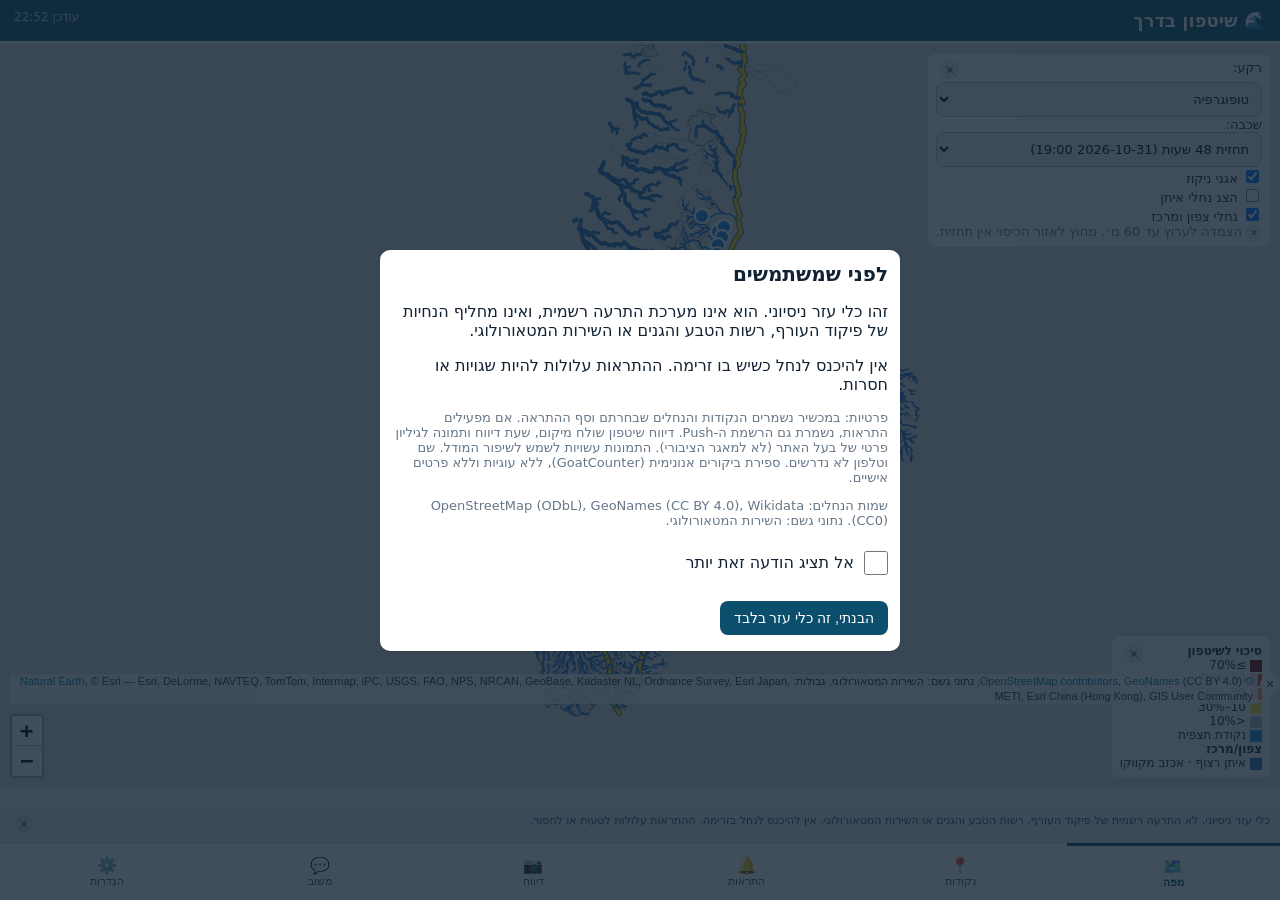
==== site/index.html @ 452e758d "Animated flow markers on streams with p>=0.7 (upstream to outlet, max 30, rAF, reduced-motion arrow)" ====
<!doctype html><html lang="he" dir="rtl"><head><meta charset="utf-8">
<meta name="viewport" content="width=device-width,initial-scale=1,viewport-fit=cover">
<meta http-equiv="Content-Security-Policy" content="default-src 'self'; script-src 'self' https://gc.zgo.at; style-src 'self' 'unsafe-inline'; img-src 'self' data: https://flood-alerts.goatcounter.com https://server.arcgisonline.com https://services.arcgisonline.com; connect-src 'self' https://flood-alerts.goatcounter.com https://script.google.com https://script.googleusercontent.com; font-src 'self'; worker-src 'self'; manifest-src 'self'; base-uri 'self'; form-action 'self'; object-src 'none'; frame-src 'none'">
<meta name="referrer" content="strict-origin-when-cross-origin">
<title>שיטפון בדרך</title><link rel="manifest" href="./manifest.json"><meta name="theme-color" content="#0b4f6c">
<link rel="icon" href="./favicon.ico" sizes="any">
<link rel="apple-touch-icon" href="./icon-192.png"><meta name="mobile-web-app-capable" content="yes"><meta name="apple-mobile-web-app-capable" content="yes">
<link rel="stylesheet" href="./vendor/leaflet.css">
<link rel="stylesheet" href="./app.css">
<script src="./vendor/leaflet.js"></script>
</head><body>
<div id="gate" class="gate" hidden>
 <div class="card">
  <h2>לפני שמשתמשים</h2>
  <p>זהו כלי עזר ניסיוני. הוא אינו מערכת התרעה רשמית, ואינו מחליף הנחיות של פיקוד העורף, רשות הטבע והגנים או השירות המטאורולוגי.</p>
  <p>אין להיכנס לנחל כשיש בו זרימה. ההתראות עלולות להיות שגויות או חסרות.</p>
  <p class="muted">פרטיות: במכשיר נשמרים הנקודות והנחלים שבחרתם וסף ההתראה. אם מפעילים התראות, נשמרת גם הרשמת ה-Push. דיווח שיטפון שולח מיקום, שעת דיווח ותמונה לגיליון פרטי של בעל האתר (לא למאגר הציבורי). התמונות עשויות לשמש לשיפור המודל. שם וטלפון לא נדרשים. ספירת ביקורים אנונימית (GoatCounter), ללא עוגיות וללא פרטים אישיים.</p>
  <p class="muted">שמות הנחלים: OpenStreetMap (ODbL), GeoNames (CC BY 4.0), Wikidata (CC0). נתוני גשם: השירות המטאורולוגי.</p>
  <label class="gate-cb" for="gate-hide"><input type="checkbox" id="gate-hide"> <span>אל תציג הודעה זאת יותר</span></label>
  <button type="button" class="btn" id="gate-ok">הבנתי, זה כלי עזר בלבד</button>
 </div>
</div>
<header><span>🌊 שיטפון בדרך</span><small id="hdr"></small></header>
<main>
<section id="p-map" class="page on"><div id="map"></div>
 <div class="ctl" id="ctl">רקע: <select id="base"><option value="topo">טופוגרפיה</option><option value="sat">לוויין</option></select><br>שכבה: <select id="date"></select><br><label><input type="checkbox" id="basins" checked> אגני ניקוז</label><br><label><input type="checkbox" id="per"> הצג נחלי איתן</label><br><label><input type="checkbox" id="north" checked> נחלי צפון ומרכז</label><div class="muted snap-hint" id="snap-hint">הצמדה לערוץ עד 60 מ׳. מחוץ לאזור הכיסוי אין תחזית.</div></div>
 <div class="legend" id="legend"><b>סיכוי לשיטפון</b><br><i class="sw sw-70"></i>≥70%<br><i class="sw sw-50"></i>50–70%<br><i class="sw sw-30"></i>30–50%<br><i class="sw sw-10"></i>10–30%<br><i class="sw sw-low"></i>&lt;10%<br><i class="sw sw-pt"></i>נקודת תצפית<br><b>צפון/מרכז</b><br><i class="sw sw-north"></i>איתן רצוף · אכזב מקווקו</div></section>
<section id="p-points" class="page"><input id="q" class="search" placeholder="חיפוש נקודה או נחל…"><div id="unsub-msg" class="muted"></div><div id="plist"></div></section>
<section id="p-alerts" class="page"><div id="alist"></div></section>
<section id="p-set" class="page">
 <div class="card"><h3>הנקודות שלי</h3><div id="mypoints" class="muted">הקישו על המפה ושמרו נקודה. היא תיכנס להתראות.</div></div>
 <div class="card"><h3>מועדפים</h3><div id="favs" class="muted"></div><div class="muted">מוסיפים מועדפים בכוכב ⭐ בכרטיס הנקודה.</div>
 <p>הוספת נחל שלם: <input id="snew" class="stream-input" placeholder="למשל: נחל צין"> <button type="button" class="btn" id="add-stream">הוסף</button></p></div>
 <div class="card"><h3>סף התראה: <span id="thv"></span>%</h3><input type="range" id="th" min="5" max="90" step="5"><div class="muted">התראה תישלח כשהסיכוי לשיטפון בנקודה מועדפת עובר את הסף.</div></div>
 <div class="card"><h3>התראות לטלפון</h3><button type="button" class="btn" id="enable-push">הפעל התראות במכשיר הזה</button> <button type="button" class="btn alt" id="test-push">שלח בדיקה</button> <button type="button" class="btn alt" id="unsubscribe-all">בטל את כל ההתראות</button><div id="pst" class="muted"></div>
 <div class="muted">באייפון: יש להוסיף קודם את האתר למסך הבית (שיתוף ← "הוסף למסך הבית").</div>
 <p class="muted">פרטיות: נשמרים הרשמת ה-Push, הנקודות או הנחלים שנבחרו, וסף ההתראה. דיווח שומר מיקום, שעה ותמונה אצל בעל האתר בלבד. התמונות עשויות לשמש לשיפור המודל. אין חובה למסור שם או טלפון. ספירת ביקורים אנונימית (GoatCounter), ללא עוגיות וללא פרטים אישיים.</p>
 <p class="muted">שמות הנחלים: OpenStreetMap (ODbL), GeoNames (CC BY 4.0), Wikidata (CC0). נתוני גשם: השירות המטאורולוגי.</p>
 <p class="muted" dir="ltr">Copernicus DEM GLO-30: © DLR e.V. 2010-2014 and © Airbus Defence and Space GmbH 2014-2018 provided under COPERNICUS by the European Union and ESA; all rights reserved</p></div>
</section>
<section id="p-report" class="page">
 <div class="card">
  <h3>דיווח שיטפון</h3>
  <p class="muted">המיקום, השעה והתמונה נשמרים בגיליון פרטי, לא באתר הציבורי. התמונות עשויות לשמש לשיפור המודל.</p>
  <button type="button" class="btn" id="gps-btn">אתרו אותי שוב</button>
  <div id="gps-status" class="muted"></div>
  <div id="report-map"></div>
  <p id="near-label" class="muted"></p>
  <label class="field">נקודה או נחל קרובים
   <select id="near-vp"></select>
  </label>
  <label class="field">תמונה מהמצלמה
   <input id="report-photo" type="file" accept="image/*" capture="environment">
  </label>
  <canvas id="photo-preview" width="320" height="180"></canvas>
  <div id="photo-status" class="muted"></div>
  <fieldset>
   <legend>מה קורה בנחל?</legend>
   <label class="choice"><input type="radio" name="wave" value="first_now"> גל ראשון עכשיו</label>
   <label class="choice"><input type="radio" name="wave" value="already_flowing"> הנחל כבר זורם (אחרי הגל הראשון)</label>
  </fieldset>
  <div id="first-wave-box" hidden>
   <label class="field">מתי הגיע הגל הראשון? (שעון ישראל)
    <input id="first-wave-time" type="datetime-local">
   </label>
   <label class="choice"><input id="first-wave-unknown" type="checkbox"> לא ידוע</label>
  </div>
  <label class="field">עוצמת הזרימה (רשות)
   <select id="flow">
    <option value="">לא צוין</option>
    <option value="weak">חלש</option>
    <option value="medium">בינוני</option>
    <option value="strong">חזק</option>
   </select>
  </label>
  <label class="field">הערה (רשות)
   <textarea id="report-note" maxlength="500"></textarea>
  </label>
  <button type="button" class="btn" id="report-send">שליחת דיווח</button>
  <div id="report-status" class="muted"></div>
 </div>
</section>
<section id="p-feedback" class="page">
 <div class="card">
  <h3>משוב על התחזית</h3>
  <p class="muted">המשוב נשמר בגיליון פרטי. אין חובה להשאיר שם או טלפון.</p>
  <label class="choice"><input type="radio" name="fb-kind" value="forecast" checked> על התחזית בנקודה</label>
  <label class="choice"><input type="radio" name="fb-kind" value="app"> משוב כללי על האפליקציה</label>
  <div id="fb-forecast">
   <label class="field">נקודה (רשות)
    <select id="fb-point"></select>
   </label>
   <label class="field">מה קרה?
    <select id="fb-rating">
     <option value="">בחרו</option>
     <option value="correct">ההתרעה הייתה נכונה</option>
     <option value="false_alarm">התרעת שווא</option>
     <option value="missed">שיטפון ללא התרעה</option>
     <option value="eta_wrong">זמן ההגעה לא מדויק</option>
     <option value="other">אחר</option>
    </select>
   </label>
  </div>
  <label class="field">פירוט
   <textarea id="fb-text" maxlength="500"></textarea>
  </label>
  <label class="choice"><input id="fb-contact-ok" type="checkbox"> אפשר ליצור איתי קשר (לא חובה)</label>
  <input id="fb-contact" type="text" maxlength="80" placeholder="אימייל או טלפון" hidden>
  <button type="button" class="btn" id="fb-send">שליחת משוב</button>
  <div id="fb-status" class="muted"></div>
 </div>
</section></main>
<footer class="legal" id="legal">כלי עזר ניסיוני, לא התרעה רשמית של פיקוד העורף, רשות הטבע והגנים או השירות המטאורולוגי. אין להיכנס לנחל בזרימה. ההתראות עלולות לטעות או לחסור.</footer>
<nav><button type="button" data-p="map" class="on"><b>🗺️</b>מפה</button><button type="button" data-p="points"><b>📍</b>נקודות</button><button type="button" data-p="alerts"><b>🔔</b>התראות</button><button type="button" data-p="report"><b>📷</b>דיווח</button><button type="button" data-p="feedback"><b>💬</b>משוב</button><button type="button" data-p="set"><b>⚙️</b>הגדרות</button></nav>
<script src="./report_rules.js"></script>
<script src="./tap_basin.js"></script>
<script src="./app.js"></script>
<script src="./tap.js"></script>
<script src="./flow_marker.js"></script>
<script src="./reports.js"></script>
<script src="./collapse.js"></script><script data-goatcounter="https://flood-alerts.goatcounter.com/count" async src="https://gc.zgo.at/count.v5.js" crossorigin="anonymous" integrity="sha384-atnOLvQb9t+jTSipvd75X2yginT4PjVbqDdlJAmxMm+wYElFmeR6EmLP5bYeoRVQ"></script>
</body></html>
---- site/vendor/leaflet.css ----
/* required styles */

.leaflet-pane,
.leaflet-tile,
.leaflet-marker-icon,
.leaflet-marker-shadow,
.leaflet-tile-container,
.leaflet-pane > svg,
.leaflet-pane > canvas,
.leaflet-zoom-box,
.leaflet-image-layer,
.leaflet-layer {
	position: absolute;
	left: 0;
	top: 0;
	}
.leaflet-container {
	overflow: hidden;
	}
.leaflet-tile,
.leaflet-marker-icon,
.leaflet-marker-shadow {
	-webkit-user-select: none;
	   -moz-user-select: none;
	        user-select: none;
	  -webkit-user-drag: none;
	}
/* Prevents IE11 from highlighting tiles in blue */
.leaflet-tile::selection {
	background: transparent;
}
/* Safari renders non-retina tile on retina better with this, but Chrome is worse */
.leaflet-safari .leaflet-tile {
	image-rendering: -webkit-optimize-contrast;
	}
/* hack that prevents hw layers "stretching" when loading new tiles */
.leaflet-safari .leaflet-tile-container {
	width: 1600px;
	height: 1600px;
	-webkit-transform-origin: 0 0;
	}
.leaflet-marker-icon,
.leaflet-marker-shadow {
	display: block;
	}
/* .leaflet-container svg: reset svg max-width decleration shipped in Joomla! (joomla.org) 3.x */
/* .leaflet-container img: map is broken in FF if you have max-width: 100% on tiles */
.leaflet-container .leaflet-overlay-pane svg {
	max-width: none !important;
	max-height: none !important;
	}
.leaflet-container .leaflet-marker-pane img,
.leaflet-container .leaflet-shadow-pane img,
.leaflet-container .leaflet-tile-pane img,
.leaflet-container img.leaflet-image-layer,
.leaflet-container .leaflet-tile {
	max-width: none !important;
	max-height: none !important;
	width: auto;
	padding: 0;
	}

.leaflet-container img.leaflet-tile {
	/* See: https://bugs.chromium.org/p/chromium/issues/detail?id=600120 */
	mix-blend-mode: plus-lighter;
}

.leaflet-container.leaflet-touch-zoom {
	-ms-touch-action: pan-x pan-y;
	touch-action: pan-x pan-y;
	}
.leaflet-container.leaflet-touch-drag {
	-ms-touch-action: pinch-zoom;
	/* Fallback for FF which doesn't support pinch-zoom */
	touch-action: none;
	touch-action: pinch-zoom;
}
.leaflet-container.leaflet-touch-drag.leaflet-touch-zoom {
	-ms-touch-action: none;
	touch-action: none;
}
.leaflet-container {
	-webkit-tap-highlight-color: transparent;
}
.leaflet-container a {
	-webkit-tap-highlight-color: rgba(51, 181, 229, 0.4);
}
.leaflet-tile {
	filter: inherit;
	visibility: hidden;
	}
.leaflet-tile-loaded {
	visibility: inherit;
	}
.leaflet-zoom-box {
	width: 0;
	height: 0;
	-moz-box-sizing: border-box;
	     box-sizing: border-box;
	z-index: 800;
	}
/* workaround for https://bugzilla.mozilla.org/show_bug.cgi?id=888319 */
.leaflet-overlay-pane svg {
	-moz-user-select: none;
	}

.leaflet-pane         { z-index: 400; }

.leaflet-tile-pane    { z-index: 200; }
.leaflet-overlay-pane { z-index: 400; }
.leaflet-shadow-pane  { z-index: 500; }
.leaflet-marker-pane  { z-index: 600; }
.leaflet-tooltip-pane   { z-index: 650; }
.leaflet-popup-pane   { z-index: 700; }

.leaflet-map-pane canvas { z-index: 100; }
.leaflet-map-pane svg    { z-index: 200; }

.leaflet-vml-shape {
	width: 1px;
	height: 1px;
	}
.lvml {
	behavior: url(#default#VML);
	display: inline-block;
	position: absolute;
	}


/* control positioning */

.leaflet-control {
	position: relative;
	z-index: 800;
	pointer-events: visiblePainted; /* IE 9-10 doesn't have auto */
	pointer-events: auto;
	}
.leaflet-top,
.leaflet-bottom {
	position: absolute;
	z-index: 1000;
	pointer-events: none;
	}
.leaflet-top {
	top: 0;
	}
.leaflet-right {
	right: 0;
	}
.leaflet-bottom {
	bottom: 0;
	}
.leaflet-left {
	left: 0;
	}
.leaflet-control {
	float: left;
	clear: both;
	}
.leaflet-right .leaflet-control {
	float: right;
	}
.leaflet-top .leaflet-control {
	margin-top: 10px;
	}
.leaflet-bottom .leaflet-control {
	margin-bottom: 10px;
	}
.leaflet-left .leaflet-control {
	margin-left: 10px;
	}
.leaflet-right .leaflet-control {
	margin-right: 10px;
	}


/* zoom and fade animations */

.leaflet-fade-anim .leaflet-popup {
	opacity: 0;
	-webkit-transition: opacity 0.2s linear;
	   -moz-transition: opacity 0.2s linear;
	        transition: opacity 0.2s linear;
	}
.leaflet-fade-anim .leaflet-map-pane .leaflet-popup {
	opacity: 1;
	}
.leaflet-zoom-animated {
	-webkit-transform-origin: 0 0;
	    -ms-transform-origin: 0 0;
	        transform-origin: 0 0;
	}
svg.leaflet-zoom-animated {
	will-change: transform;
}

.leaflet-zoom-anim .leaflet-zoom-animated {
	-webkit-transition: -webkit-transform 0.25s cubic-bezier(0,0,0.25,1);
	   -moz-transition:    -moz-transform 0.25s cubic-bezier(0,0,0.25,1);
	        transition:         transform 0.25s cubic-bezier(0,0,0.25,1);
	}
.leaflet-zoom-anim .leaflet-tile,
.leaflet-pan-anim .leaflet-tile {
	-webkit-transition: none;
	   -moz-transition: none;
	        transition: none;
	}

.leaflet-zoom-anim .leaflet-zoom-hide {
	visibility: hidden;
	}


/* cursors */

.leaflet-interactive {
	cursor: pointer;
	}
.leaflet-grab {
	cursor: -webkit-grab;
	cursor:    -moz-grab;
	cursor:         grab;
	}
.leaflet-crosshair,
.leaflet-crosshair .leaflet-interactive {
	cursor: crosshair;
	}
.leaflet-popup-pane,
.leaflet-control {
	cursor: auto;
	}
.leaflet-dragging .leaflet-grab,
.leaflet-dragging .leaflet-grab .leaflet-interactive,
.leaflet-dragging .leaflet-marker-draggable {
	cursor: move;
	cursor: -webkit-grabbing;
	cursor:    -moz-grabbing;
	cursor:         grabbing;
	}

/* marker & overlays interactivity */
.leaflet-marker-icon,
.leaflet-marker-shadow,
.leaflet-image-layer,
.leaflet-pane > svg path,
.leaflet-tile-container {
	pointer-events: none;
	}

.leaflet-marker-icon.leaflet-interactive,
.leaflet-image-layer.leaflet-interactive,
.leaflet-pane > svg path.leaflet-interactive,
svg.leaflet-image-layer.leaflet-interactive path {
	pointer-events: visiblePainted; /* IE 9-10 doesn't have auto */
	pointer-events: auto;
	}

/* visual tweaks */

.leaflet-container {
	background: #ddd;
	outline-offset: 1px;
	}
.leaflet-container a {
	color: #0078A8;
	}
.leaflet-zoom-box {
	border: 2px dotted #38f;
	background: rgba(255,255,255,0.5);
	}


/* general typography */
.leaflet-container {
	font-family: "Helvetica Neue", Arial, Helvetica, sans-serif;
	font-size: 12px;
	font-size: 0.75rem;
	line-height: 1.5;
	}


/* general toolbar styles */

.leaflet-bar {
	box-shadow: 0 1px 5px rgba(0,0,0,0.65);
	border-radius: 4px;
	}
.leaflet-bar a {
	background-color: #fff;
	border-bottom: 1px solid #ccc;
	width: 26px;
	height: 26px;
	line-height: 26px;
	display: block;
	text-align: center;
	text-decoration: none;
	color: black;
	}
.leaflet-bar a,
.leaflet-control-layers-toggle {
	background-position: 50% 50%;
	background-repeat: no-repeat;
	display: block;
	}
.leaflet-bar a:hover,
.leaflet-bar a:focus {
	background-color: #f4f4f4;
	}
.leaflet-bar a:first-child {
	border-top-left-radius: 4px;
	border-top-right-radius: 4px;
	}
.leaflet-bar a:last-child {
	border-bottom-left-radius: 4px;
	border-bottom-right-radius: 4px;
	border-bottom: none;
	}
.leaflet-bar a.leaflet-disabled {
	cursor: default;
	background-color: #f4f4f4;
	color: #bbb;
	}

.leaflet-touch .leaflet-bar a {
	width: 30px;
	height: 30px;
	line-height: 30px;
	}
.leaflet-touch .leaflet-bar a:first-child {
	border-top-left-radius: 2px;
	border-top-right-radius: 2px;
	}
.leaflet-touch .leaflet-bar a:last-child {
	border-bottom-left-radius: 2px;
	border-bottom-right-radius: 2px;
	}

/* zoom control */

.leaflet-control-zoom-in,
.leaflet-control-zoom-out {
	font: bold 18px 'Lucida Console', Monaco, monospace;
	text-indent: 1px;
	}

.leaflet-touch .leaflet-control-zoom-in, .leaflet-touch .leaflet-control-zoom-out  {
	font-size: 22px;
	}


/* layers control */

.leaflet-control-layers {
	box-shadow: 0 1px 5px rgba(0,0,0,0.4);
	background: #fff;
	border-radius: 5px;
	}
.leaflet-control-layers-toggle {
	background-image: url(images/layers.png);
	width: 36px;
	height: 36px;
	}
.leaflet-retina .leaflet-control-layers-toggle {
	background-image: url(images/layers-2x.png);
	background-size: 26px 26px;
	}
.leaflet-touch .leaflet-control-layers-toggle {
	width: 44px;
	height: 44px;
	}
.leaflet-control-layers .leaflet-control-layers-list,
.leaflet-control-layers-expanded .leaflet-control-layers-toggle {
	display: none;
	}
.leaflet-control-layers-expanded .leaflet-control-layers-list {
	display: block;
	position: relative;
	}
.leaflet-control-layers-expanded {
	padding: 6px 10px 6px 6px;
	color: #333;
	background: #fff;
	}
.leaflet-control-layers-scrollbar {
	overflow-y: scroll;
	overflow-x: hidden;
	padding-right: 5px;
	}
.leaflet-control-layers-selector {
	margin-top: 2px;
	position: relative;
	top: 1px;
	}
.leaflet-control-layers label {
	display: block;
	font-size: 13px;
	font-size: 1.08333em;
	}
.leaflet-control-layers-separator {
	height: 0;
	border-top: 1px solid #ddd;
	margin: 5px -10px 5px -6px;
	}

/* Default icon URLs */
.leaflet-default-icon-path { /* used only in path-guessing heuristic, see L.Icon.Default */
	background-image: url(images/marker-icon.png);
	}


/* attribution and scale controls */

.leaflet-container .leaflet-control-attribution {
	background: #fff;
	background: rgba(255, 255, 255, 0.8);
	margin: 0;
	}
.leaflet-control-attribution,
.leaflet-control-scale-line {
	padding: 0 5px;
	color: #333;
	line-height: 1.4;
	}
.leaflet-control-attribution a {
	text-decoration: none;
	}
.leaflet-control-attribution a:hover,
.leaflet-control-attribution a:focus {
	text-decoration: underline;
	}
.leaflet-attribution-flag {
	display: inline !important;
	vertical-align: baseline !important;
	width: 1em;
	height: 0.6669em;
	}
.leaflet-left .leaflet-control-scale {
	margin-left: 5px;
	}
.leaflet-bottom .leaflet-control-scale {
	margin-bottom: 5px;
	}
.leaflet-control-scale-line {
	border: 2px solid #777;
	border-top: none;
	line-height: 1.1;
	padding: 2px 5px 1px;
	white-space: nowrap;
	-moz-box-sizing: border-box;
	     box-sizing: border-box;
	background: rgba(255, 255, 255, 0.8);
	text-shadow: 1px 1px #fff;
	}
.leaflet-control-scale-line:not(:first-child) {
	border-top: 2px solid #777;
	border-bottom: none;
	margin-top: -2px;
	}
.leaflet-control-scale-line:not(:first-child):not(:last-child) {
	border-bottom: 2px solid #777;
	}

.leaflet-touch .leaflet-control-attribution,
.leaflet-touch .leaflet-control-layers,
.leaflet-touch .leaflet-bar {
	box-shadow: none;
	}
.leaflet-touch .leaflet-control-layers,
.leaflet-touch .leaflet-bar {
	border: 2px solid rgba(0,0,0,0.2);
	background-clip: padding-box;
	}


/* popup */

.leaflet-popup {
	position: absolute;
	text-align: center;
	margin-bottom: 20px;
	}
.leaflet-popup-content-wrapper {
	padding: 1px;
	text-align: left;
	border-radius: 12px;
	}
.leaflet-popup-content {
	margin: 13px 24px 13px 20px;
	line-height: 1.3;
	font-size: 13px;
	font-size: 1.08333em;
	min-height: 1px;
	}
.leaflet-popup-content p {
	margin: 17px 0;
	margin: 1.3em 0;
	}
.leaflet-popup-tip-container {
	width: 40px;
	height: 20px;
	position: absolute;
	left: 50%;
	margin-top: -1px;
	margin-left: -20px;
	overflow: hidden;
	pointer-events: none;
	}
.leaflet-popup-tip {
	width: 17px;
	height: 17px;
	padding: 1px;

	margin: -10px auto 0;
	pointer-events: auto;

	-webkit-transform: rotate(45deg);
	   -moz-transform: rotate(45deg);
	    -ms-transform: rotate(45deg);
	        transform: rotate(45deg);
	}
.leaflet-popup-content-wrapper,
.leaflet-popup-tip {
	background: white;
	color: #333;
	box-shadow: 0 3px 14px rgba(0,0,0,0.4);
	}
.leaflet-container a.leaflet-popup-close-button {
	position: absolute;
	top: 0;
	right: 0;
	border: none;
	text-align: center;
	width: 24px;
	height: 24px;
	font: 16px/24px Tahoma, Verdana, sans-serif;
	color: #757575;
	text-decoration: none;
	background: transparent;
	}
.leaflet-container a.leaflet-popup-close-button:hover,
.leaflet-container a.leaflet-popup-close-button:focus {
	color: #585858;
	}
.leaflet-popup-scrolled {
	overflow: auto;
	}

.leaflet-oldie .leaflet-popup-content-wrapper {
	-ms-zoom: 1;
	}
.leaflet-oldie .leaflet-popup-tip {
	width: 24px;
	margin: 0 auto;

	-ms-filter: "progid:DXImageTransform.Microsoft.Matrix(M11=0.70710678, M12=0.70710678, M21=-0.70710678, M22=0.70710678)";
	filter: progid:DXImageTransform.Microsoft.Matrix(M11=0.70710678, M12=0.70710678, M21=-0.70710678, M22=0.70710678);
	}

.leaflet-oldie .leaflet-control-zoom,
.leaflet-oldie .leaflet-control-layers,
.leaflet-oldie .leaflet-popup-content-wrapper,
.leaflet-oldie .leaflet-popup-tip {
	border: 1px solid #999;
	}


/* div icon */

.leaflet-div-icon {
	background: #fff;
	border: 1px solid #666;
	}


/* Tooltip */
/* Base styles for the element that has a tooltip */
.leaflet-tooltip {
	position: absolute;
	padding: 6px;
	background-color: #fff;
	border: 1px solid #fff;
	border-radius: 3px;
	color: #222;
	white-space: nowrap;
	-webkit-user-select: none;
	-moz-user-select: none;
	-ms-user-select: none;
	user-select: none;
	pointer-events: none;
	box-shadow: 0 1px 3px rgba(0,0,0,0.4);
	}
.leaflet-tooltip.leaflet-interactive {
	cursor: pointer;
	pointer-events: auto;
	}
.leaflet-tooltip-top:before,
.leaflet-tooltip-bottom:before,
.leaflet-tooltip-left:before,
.leaflet-tooltip-right:before {
	position: absolute;
	pointer-events: none;
	border: 6px solid transparent;
	background: transparent;
	content: "";
	}

/* Directions */

.leaflet-tooltip-bottom {
	margin-top: 6px;
}
.leaflet-tooltip-top {
	margin-top: -6px;
}
.leaflet-tooltip-bottom:before,
.leaflet-tooltip-top:before {
	left: 50%;
	margin-left: -6px;
	}
.leaflet-tooltip-top:before {
	bottom: 0;
	margin-bottom: -12px;
	border-top-color: #fff;
	}
.leaflet-tooltip-bottom:before {
	top: 0;
	margin-top: -12px;
	margin-left: -6px;
	border-bottom-color: #fff;
	}
.leaflet-tooltip-left {
	margin-left: -6px;
}
.leaflet-tooltip-right {
	margin-left: 6px;
}
.leaflet-tooltip-left:before,
.leaflet-tooltip-right:before {
	top: 50%;
	margin-top: -6px;
	}
.leaflet-tooltip-left:before {
	right: 0;
	margin-right: -12px;
	border-left-color: #fff;
	}
.leaflet-tooltip-right:before {
	left: 0;
	margin-left: -12px;
	border-right-color: #fff;
	}

/* Printing */

@media print {
	/* Prevent printers from removing background-images of controls. */
	.leaflet-control {
		-webkit-print-color-adjust: exact;
		print-color-adjust: exact;
		}
	}
---- site/app.css ----
*{box-sizing:border-box}
body{margin:0;font-family:system-ui,"Segoe UI",Arial,sans-serif;background:#f3f6f8;color:#123}
header{background:#0b4f6c;color:#fff;padding:10px 14px;font-weight:700;font-size:18px;display:flex;justify-content:space-between}
header small{font-weight:400;opacity:.8;font-size:12px}
main{position:absolute;top:44px;bottom:112px;left:0;right:0;overflow:auto}
#map{position:absolute;inset:0}
.page{display:none;padding:12px}
.page.on{display:block}
#p-map.on{padding:0}
nav{position:fixed;bottom:0;left:0;right:0;height:58px;background:#fff;border-top:1px solid #ccd;display:flex;z-index:700}
nav button{flex:1;border:0;background:none;font-size:11px;color:#456;padding:4px 0}
nav button.on{color:#0b4f6c;font-weight:700;border-top:3px solid #0b4f6c}
nav b{display:block;font-size:16px}
.card{background:#fff;border-radius:10px;padding:12px;margin-bottom:10px;box-shadow:0 1px 3px #0002}
.card.tight{box-shadow:none;padding:0;margin:0}
.card h2,.card h3{margin:0 0 6px;font-size:16px}
.muted{color:#678;font-size:13px}
.star{float:left;font-size:22px;cursor:pointer;color:#bbb;border:0;background:none;line-height:1}
.star.on{color:#f5a400}
.al{border-right:6px solid #999}
.al.hi{border-color:#c0392b;background:#fff4f2}
.al.mid{border-color:#e67e22}
table{border-collapse:collapse;font-size:12px;width:100%}
td,th{border-bottom:1px solid #eee;padding:3px;text-align:right}
.legend{position:absolute;bottom:10px;right:10px;z-index:500;background:#fffe;padding:8px;border-radius:8px;font-size:12px}
.sw{display:inline-block;width:12px;height:12px;margin-left:4px;vertical-align:middle}
.sw-70{background:#7b0000}
.sw-50{background:#d7301f}
.sw-30{background:#fc8d59}
.sw-10{background:#fdd835}
.sw-low{background:#bbb}
.sw-pt{background:#1e88e5}
.sw-north{background:#2b6cb0}
.ctl{position:absolute;top:10px;right:10px;z-index:500;background:#fffe;padding:6px 8px;border-radius:8px;font-size:13px}
.btn{background:#0b4f6c;color:#fff;border:0;border-radius:8px;padding:9px 14px;font-size:14px;margin:4px 0}
.btn.alt{background:#567}
.search{width:100%;padding:9px;border-radius:8px;border:1px solid #bbc;margin-bottom:8px}
.stream-input{padding:6px}
input[type=range]{width:100%}
.chip{display:inline-flex;align-items:center;gap:6px;background:#e4eef3;border-radius:12px;padding:3px 9px;margin:2px;font-size:13px}
.chip button.unsub{border:0;background:#fff;color:#0b4f6c;border-radius:8px;padding:2px 8px;cursor:pointer;font:inherit}
.dist-row{display:flex;gap:6px;align-items:center;font-size:12px}
.dist-k{width:70px;flex:none}
.bar-slot{flex:1}
.bar{display:block;height:8px;background:#e67e22;border-radius:4px}
.bar-w-0{width:0}.bar-w-1{width:10%}.bar-w-2{width:20%}.bar-w-3{width:30%}.bar-w-4{width:40%}
.bar-w-5{width:50%}.bar-w-6{width:60%}.bar-w-7{width:70%}.bar-w-8{width:80%}.bar-w-9{width:90%}.bar-w-10{width:100%}
.legal{position:fixed;bottom:58px;left:0;right:0;max-height:54px;overflow:auto;background:#e7eef2;color:#345;font-size:11px;line-height:1.35;padding:6px 10px;z-index:600}
.gate{position:fixed;inset:0;z-index:9000;background:#123c;display:flex;align-items:center;justify-content:center;padding:16px}
.gate[hidden]{display:none}
.gate .card{max-width:520px;margin:0}
.gate h2{font-size:20px}
.gate-cb{display:flex;align-items:center;gap:10px;min-height:44px;margin:8px 0 12px;cursor:pointer;font-size:16px}
.gate-cb input{width:24px;height:24px;margin:0;flex:none}
#report-map{height:200px;border-radius:8px;margin:8px 0}
.choice{display:block;margin:6px 0}
.field{display:block;margin:8px 0}
textarea,select,.field input[type="datetime-local"],.field input[type="text"]{width:100%;padding:8px;border:1px solid #bbc;border-radius:8px;font:inherit}
textarea{min-height:72px}
fieldset{border:1px solid #ccd;border-radius:8px;margin:8px 0;padding:8px}
#photo-preview{display:none;width:100%;max-height:180px;border-radius:8px;margin-top:6px;background:#eee}
#photo-preview.on{display:block}
.pin{background:#c0392b;border:2px solid #fff;border-radius:50%;box-shadow:0 0 0 1px #c0392b}
.leaflet-popup-content{direction:rtl;text-align:right}
.leaflet-popup-content .btn.alt{display:block;width:100%;white-space:normal;text-align:right}
.leaflet-control-attribution{font-size:11px;line-height:1.35;max-width:calc(100vw - 28px);background:#fffe;z-index:800}
.leaflet-bottom.leaflet-left .leaflet-control-attribution{margin-bottom:8px}
.coverage-note{color:#8aa;font-size:12px;font-weight:400;margin-top:8px}
@media (max-width:480px){
 .ctl{left:8px;right:8px;top:8px;max-height:30vh;overflow:auto;font-size:12px}
 .legend{left:8px;right:8px;bottom:8px;max-height:none;font-size:11px;line-height:1.25;padding:6px 8px}
 .leaflet-popup-content{max-height:32vh;overflow:auto}
 .leaflet-popup{max-width:calc(100vw - 28px)}
 .leaflet-control-attribution{max-width:62%;font-size:9px;line-height:1.2}
 .leaflet-bottom.leaflet-left .leaflet-control-zoom{margin-bottom:8px}
}
/* hide/show controls (collapse.js) */
.ui-hidden{display:none!important}
.ui-x{float:left;border:0;background:#0001;color:#345;border-radius:50%;width:20px;height:20px;line-height:18px;padding:0;font-size:15px;cursor:pointer;margin:0 0 2px 4px}
.ui-x-inline{float:none;width:16px;height:16px;line-height:14px;font-size:12px;vertical-align:middle;margin:0 0 0 4px}
.ui-chip{border:0;background:#fffe;color:#0b4f6c;border-radius:14px;padding:4px 10px;font:inherit;font-size:12px;font-weight:700;box-shadow:0 1px 3px #0003;cursor:pointer}
.ui-chip[hidden]{display:none}
.ui-chip-ctl{position:absolute;top:10px;right:10px;z-index:500}
.ui-chip-legend{position:absolute;bottom:10px;right:10px;z-index:500}
.ui-chip-legal{position:fixed;bottom:64px;right:8px;z-index:650;width:26px;height:26px;padding:0;border-radius:50%;font-size:15px}
.ui-chip-snap{display:block;margin-top:4px;padding:1px 8px;font-size:11px;box-shadow:none;background:#e4eef3}
.ui-attr-wrap{pointer-events:auto;clear:both;float:left;display:flex;align-items:flex-start;gap:2px;margin:0 0 0 10px}
.ui-attr-wrap .leaflet-control-attribution{margin:0!important;float:none}
.ui-x-attr{float:none;background:#fffe;margin:0;flex:none}
.ui-chip-attr{width:22px;height:22px;padding:0;border-radius:50%;font-size:12px}
body.hid-legal main{bottom:58px}
body.hid-legal .ui-chip-legend{bottom:40px}
@media (max-width:480px){
 header{padding:6px 10px;font-size:15px;align-items:center}
 header small{font-size:10px}
 main{top:33px}
 .ctl{left:auto;right:6px;top:6px;max-width:62vw;font-size:11px;line-height:1.35;padding:4px 6px}
 .ctl select{font-size:11px;padding:1px 2px;width:auto;max-width:42vw;border-radius:4px}
 .ctl input[type=checkbox]{width:12px;height:12px;margin:0 0 0 3px;vertical-align:middle}
 .ctl .muted{font-size:10px}
 .ui-chip-ctl{top:6px;right:6px}
 .legend{left:auto;right:6px;bottom:6px;font-size:10px;line-height:1.2;padding:4px 6px}
 .legend .sw{width:9px;height:9px}
 .ui-chip-legend{bottom:6px;right:6px}
 body.hid-legal .ui-chip-legend,body.hid-legal .legend{bottom:6px}
 .legal{font-size:10px;line-height:1.25;padding:4px 8px;max-height:44px}
 main{bottom:102px}
 .leaflet-popup-content-wrapper{border-radius:8px}
 .leaflet-popup-content{margin:8px 10px;font-size:11.5px;line-height:1.3;max-width:calc(100vw - 60px)!important;max-height:30vh}
 .leaflet-popup-content .btn{font-size:11.5px;padding:5px 8px;margin:2px 0}
 .leaflet-popup-content table{font-size:10.5px}
 .ui-attr-wrap .leaflet-control-attribution{font-size:9px;max-width:55vw}
 .ui-x{width:18px;height:18px;line-height:16px;font-size:13px}
 .ui-chip{font-size:11px;padding:3px 8px}
}
.leaflet-popup-close-button{right:auto!important;left:0}
body.hid-legal .ui-chip-legend{right:40px}
@media (max-width:480px){
 body.hid-legal .ui-chip-legend{right:40px}
 .leaflet-popup-content .muted,.leaflet-popup-content .coverage-note{font-size:10.5px}
 .leaflet-popup-content h2,.leaflet-popup-content h3,.leaflet-popup-content h4,.leaflet-popup-content b{font-size:12.5px}
 .leaflet-popup-content p{margin:4px 0}
}
/* flow_marker.js: static arrow for prefers-reduced-motion */
.flow-arrow span{display:block;width:18px;height:18px;line-height:18px;text-align:center;font-size:15px;color:#ff3b30;text-shadow:0 0 2px #fff,0 0 2px #fff}
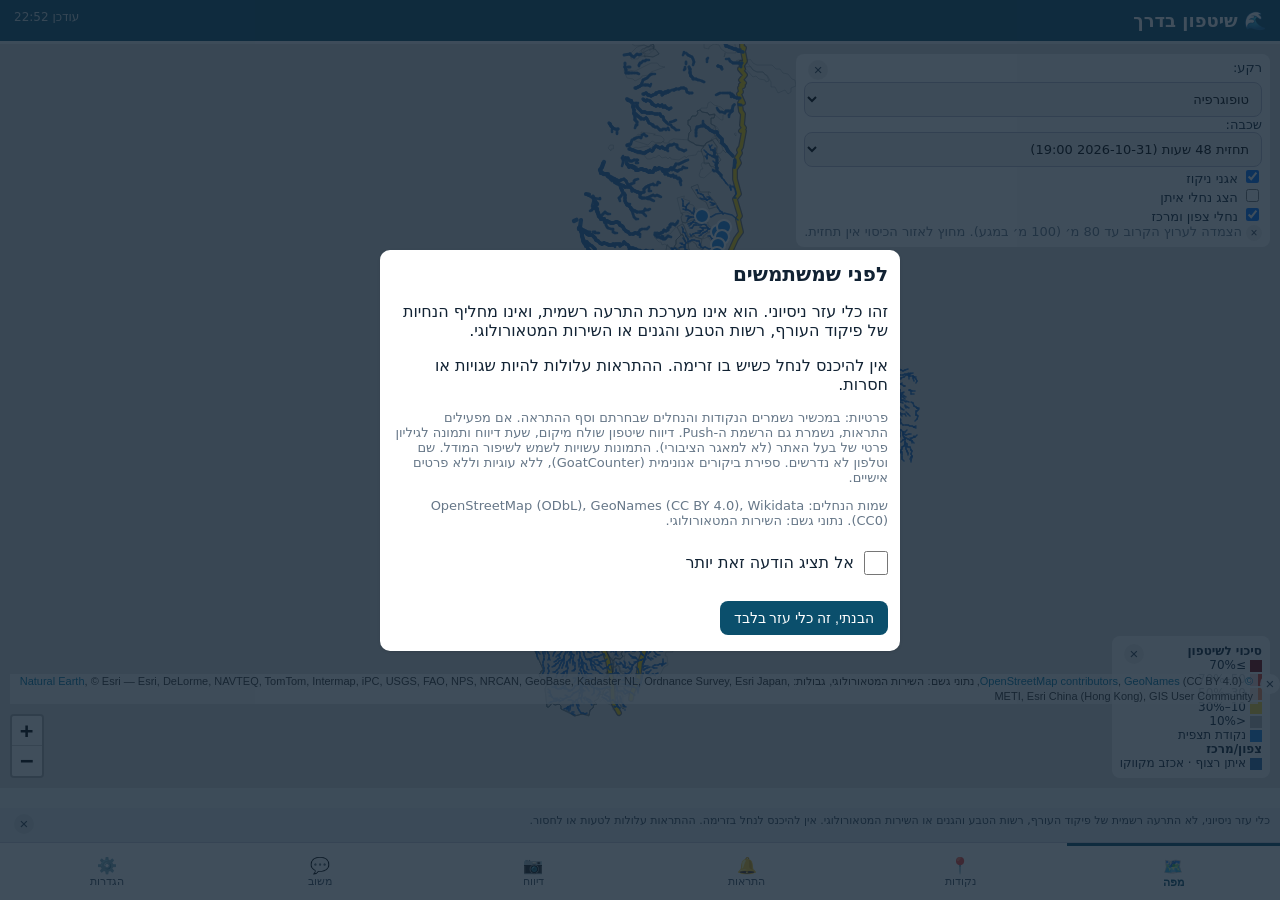
==== commit a45073b8: "Widen tap snap reach a little: 80 m / 32 px mouse, 100 m / 42 px touch (was 60 m / 25 px) (#32) Co-a" ====
--- a/site/index.html
+++ b/site/index.html
@@ -23,7 +23,7 @@
 <header><span>🌊 שיטפון בדרך</span><small id="hdr"></small></header>
 <main>
 <section id="p-map" class="page on"><div id="map"></div>
- <div class="ctl" id="ctl">רקע: <select id="base"><option value="topo">טופוגרפיה</option><option value="sat">לוויין</option></select><br>שכבה: <select id="date"></select><br><label><input type="checkbox" id="basins" checked> אגני ניקוז</label><br><label><input type="checkbox" id="per"> הצג נחלי איתן</label><br><label><input type="checkbox" id="north" checked> נחלי צפון ומרכז</label><div class="muted snap-hint" id="snap-hint">הצמדה לערוץ עד 60 מ׳. מחוץ לאזור הכיסוי אין תחזית.</div></div>
+ <div class="ctl" id="ctl">רקע: <select id="base"><option value="topo">טופוגרפיה</option><option value="sat">לוויין</option></select><br>שכבה: <select id="date"></select><br><label><input type="checkbox" id="basins" checked> אגני ניקוז</label><br><label><input type="checkbox" id="per"> הצג נחלי איתן</label><br><label><input type="checkbox" id="north" checked> נחלי צפון ומרכז</label><div class="muted snap-hint" id="snap-hint">הצמדה לערוץ הקרוב עד 80 מ׳ (100 מ׳ במגע). מחוץ לאזור הכיסוי אין תחזית.</div></div>
  <div class="legend" id="legend"><b>סיכוי לשיטפון</b><br><i class="sw sw-70"></i>≥70%<br><i class="sw sw-50"></i>50–70%<br><i class="sw sw-30"></i>30–50%<br><i class="sw sw-10"></i>10–30%<br><i class="sw sw-low"></i>&lt;10%<br><i class="sw sw-pt"></i>נקודת תצפית<br><b>צפון/מרכז</b><br><i class="sw sw-north"></i>איתן רצוף · אכזב מקווקו</div></section>
 <section id="p-points" class="page"><input id="q" class="search" placeholder="חיפוש נקודה או נחל…"><div id="unsub-msg" class="muted"></div><div id="plist"></div></section>
 <section id="p-alerts" class="page"><div id="alist"></div></section>
@@ -116,7 +116,6 @@
 <script src="./tap_basin.js"></script>
 <script src="./app.js"></script>
 <script src="./tap.js"></script>
-<script src="./flow_marker.js"></script>
 <script src="./reports.js"></script>
 <script src="./collapse.js"></script><script data-goatcounter="https://flood-alerts.goatcounter.com/count" async src="https://gc.zgo.at/count.v5.js" crossorigin="anonymous" integrity="sha384-atnOLvQb9t+jTSipvd75X2yginT4PjVbqDdlJAmxMm+wYElFmeR6EmLP5bYeoRVQ"></script>
 </body></html>
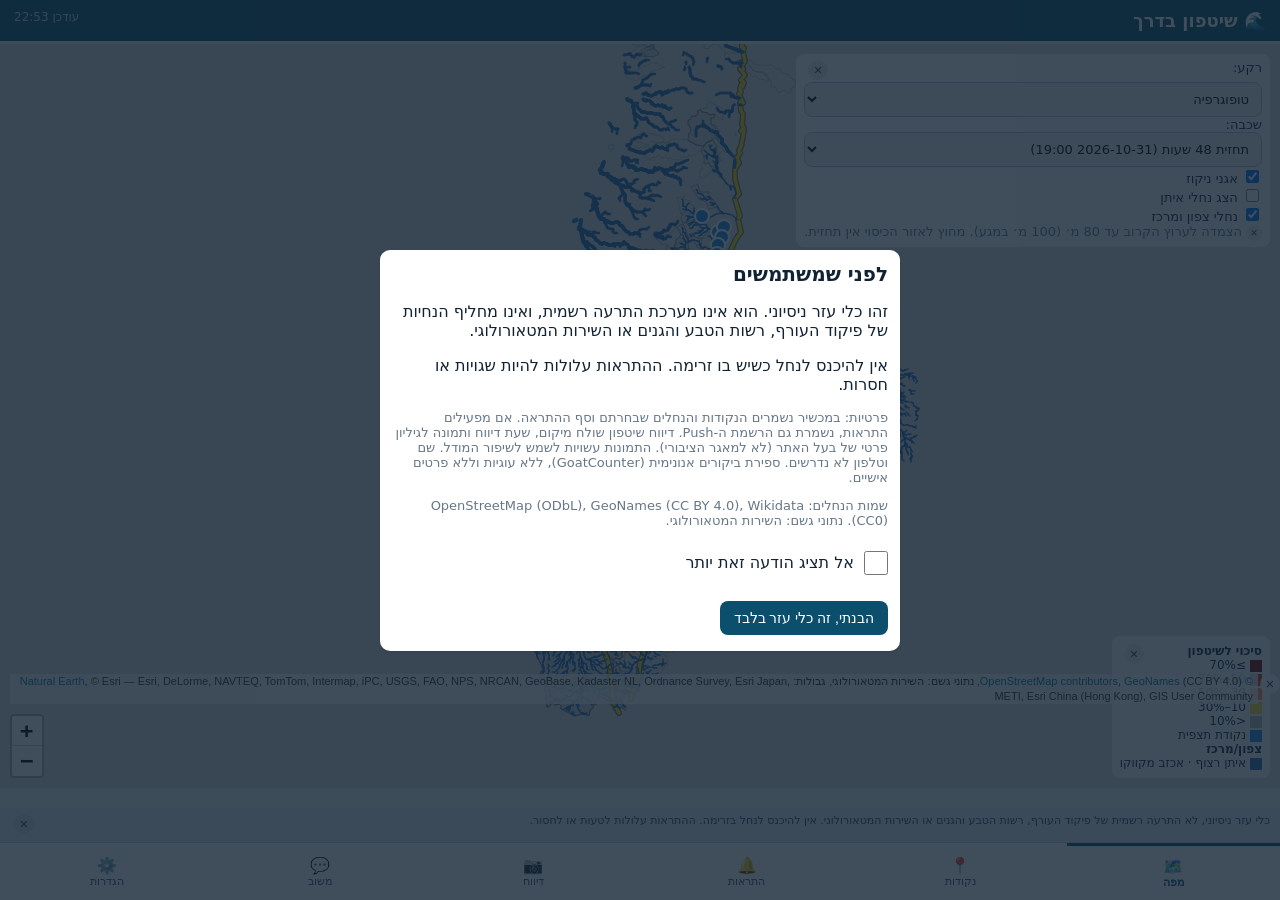
==== commit a3a984ed: "Merge main into cursor/above70-panel (sw.js keep v34; index.html keep both)" ====
--- a/site/index.html
+++ b/site/index.html
@@ -24,7 +24,7 @@
 <main>
 <section id="p-map" class="page on"><div id="map"></div>
  <div class="ctl" id="ctl">רקע: <select id="base"><option value="topo">טופוגרפיה</option><option value="sat">לוויין</option></select><br>שכבה: <select id="date"></select><br><label><input type="checkbox" id="basins" checked> אגני ניקוז</label><br><label><input type="checkbox" id="per"> הצג נחלי איתן</label><br><label><input type="checkbox" id="north" checked> נחלי צפון ומרכז</label><div class="muted snap-hint" id="snap-hint">הצמדה לערוץ הקרוב עד 80 מ׳ (100 מ׳ במגע). מחוץ לאזור הכיסוי אין תחזית.</div></div>
- <div class="legend" id="legend"><b>סיכוי לשיטפון</b><br><i class="sw sw-70"></i>≥70%<br><i class="sw sw-50"></i>50–70%<br><i class="sw sw-30"></i>30–50%<br><i class="sw sw-10"></i>10–30%<br><i class="sw sw-low"></i>&lt;10%<br><i class="sw sw-pt"></i>נקודת תצפית<br><b>צפון/מרכז</b><br><i class="sw sw-north"></i>איתן רצוף · אכזב מקווקו</div></section>
+ <div class="legend" id="legend"><b>סיכוי לשיטפון</b><br><i class="sw sw-70"></i>≥70%<br><i class="sw sw-50"></i>50–70%<br><i class="sw sw-30"></i>30–50%<br><i class="sw sw-10"></i>10–30%<br><i class="sw sw-low"></i>&lt;10%<br><i class="sw sw-pt"></i>נקודת תצפית<br><b>צפון/מרכז</b><br><i class="sw sw-north"></i>איתן רצוף · אכזב מקווקו</div><div class="hot" id="hot"><b>נחלים מעל 70%</b><div id="hot-list" class="hot-list"><div class="muted">טוען…</div></div></div></section>
 <section id="p-points" class="page"><input id="q" class="search" placeholder="חיפוש נקודה או נחל…"><div id="unsub-msg" class="muted"></div><div id="plist"></div></section>
 <section id="p-alerts" class="page"><div id="alist"></div></section>
 <section id="p-set" class="page">
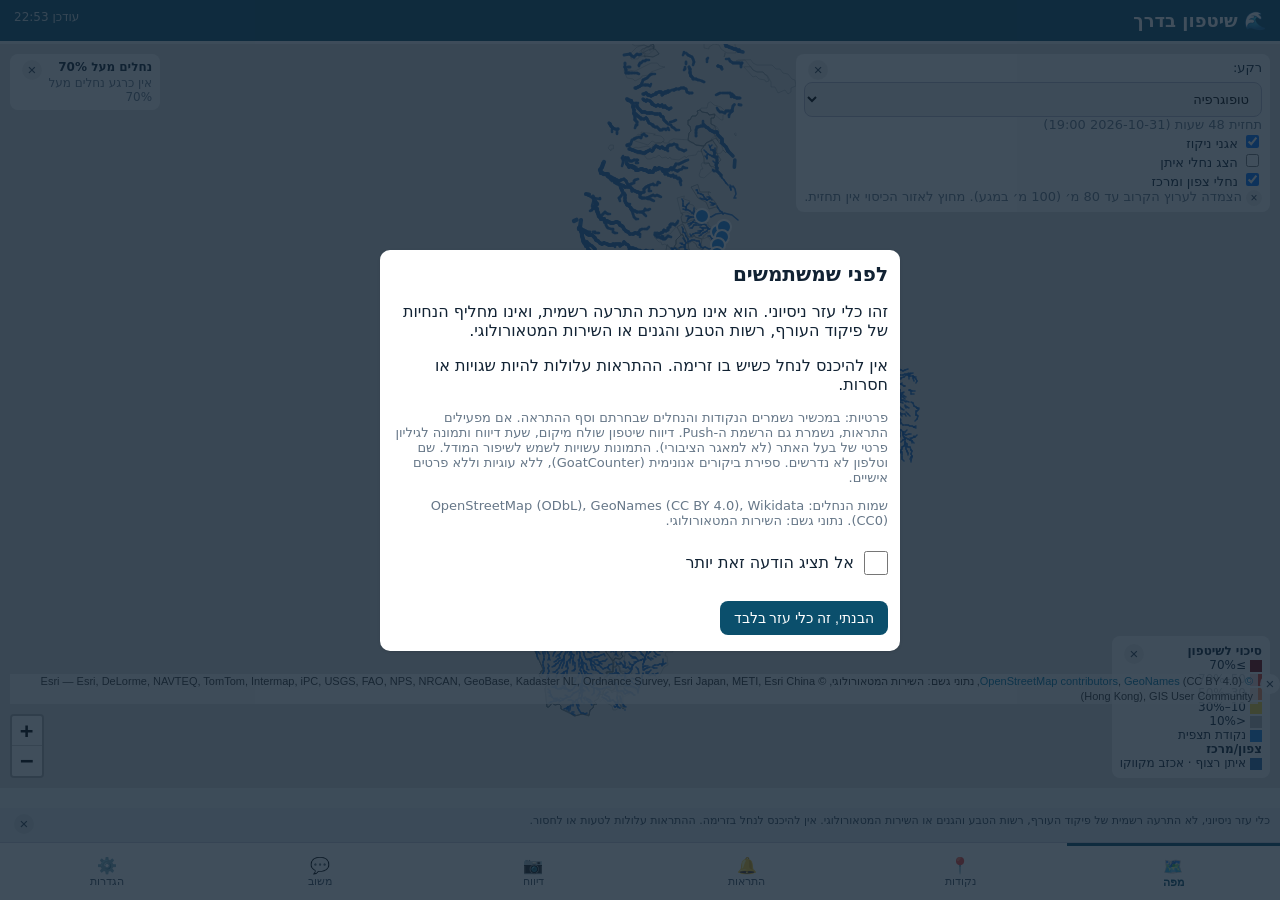
==== commit 76ad4752: "Merge main into cursor/remove-past-events (sw.js keep v35; index.html keep both)" ====
--- a/site/index.html
+++ b/site/index.html
@@ -23,7 +23,7 @@
 <header><span>🌊 שיטפון בדרך</span><small id="hdr"></small></header>
 <main>
 <section id="p-map" class="page on"><div id="map"></div>
- <div class="ctl" id="ctl">רקע: <select id="base"><option value="topo">טופוגרפיה</option><option value="sat">לוויין</option></select><br>שכבה: <select id="date"></select><br><label><input type="checkbox" id="basins" checked> אגני ניקוז</label><br><label><input type="checkbox" id="per"> הצג נחלי איתן</label><br><label><input type="checkbox" id="north" checked> נחלי צפון ומרכז</label><div class="muted snap-hint" id="snap-hint">הצמדה לערוץ הקרוב עד 80 מ׳ (100 מ׳ במגע). מחוץ לאזור הכיסוי אין תחזית.</div></div>
+ <div class="ctl" id="ctl">רקע: <select id="base"><option value="topo">טופוגרפיה</option><option value="sat">לוויין</option></select><br><span class="muted" id="fc-label">תחזית 48 שעות</span><br><label><input type="checkbox" id="basins" checked> אגני ניקוז</label><br><label><input type="checkbox" id="per"> הצג נחלי איתן</label><br><label><input type="checkbox" id="north" checked> נחלי צפון ומרכז</label><div class="muted snap-hint" id="snap-hint">הצמדה לערוץ הקרוב עד 80 מ׳ (100 מ׳ במגע). מחוץ לאזור הכיסוי אין תחזית.</div></div>
  <div class="legend" id="legend"><b>סיכוי לשיטפון</b><br><i class="sw sw-70"></i>≥70%<br><i class="sw sw-50"></i>50–70%<br><i class="sw sw-30"></i>30–50%<br><i class="sw sw-10"></i>10–30%<br><i class="sw sw-low"></i>&lt;10%<br><i class="sw sw-pt"></i>נקודת תצפית<br><b>צפון/מרכז</b><br><i class="sw sw-north"></i>איתן רצוף · אכזב מקווקו</div><div class="hot" id="hot"><b>נחלים מעל 70%</b><div id="hot-list" class="hot-list"><div class="muted">טוען…</div></div></div></section>
 <section id="p-points" class="page"><input id="q" class="search" placeholder="חיפוש נקודה או נחל…"><div id="unsub-msg" class="muted"></div><div id="plist"></div></section>
 <section id="p-alerts" class="page"><div id="alist"></div></section>
--- a/site/app.css
+++ b/site/app.css
@@ -82,6 +82,12 @@
 .ui-chip[hidden]{display:none}
 .ui-chip-ctl{position:absolute;top:10px;right:10px;z-index:500}
 .ui-chip-legend{position:absolute;bottom:10px;right:10px;z-index:500}
+.hot{position:absolute;top:10px;left:10px;z-index:500;background:#fffe;padding:6px 8px;border-radius:8px;font-size:12px;max-width:240px}
+.hot-list{max-height:34vh;overflow:auto;margin-top:2px}
+.hot-list .muted{font-size:12px}
+.hot-item{display:flex;justify-content:space-between;gap:8px;width:100%;border:0;background:none;padding:3px 0;font:inherit;text-align:right;cursor:pointer;color:#123;border-top:1px solid #0001}
+.hot-p{font-weight:700;color:#7b0000;flex:none}
+.ui-chip-hot{position:absolute;top:10px;left:10px;z-index:500}
 .ui-chip-legal{position:fixed;bottom:64px;right:8px;z-index:650;width:26px;height:26px;padding:0;border-radius:50%;font-size:15px}
 .ui-chip-snap{display:block;margin-top:4px;padding:1px 8px;font-size:11px;box-shadow:none;background:#e4eef3}
 .ui-attr-wrap{pointer-events:auto;clear:both;float:left;display:flex;align-items:flex-start;gap:2px;margin:0 0 0 10px}
@@ -112,6 +118,10 @@
  .ui-attr-wrap .leaflet-control-attribution{font-size:9px;max-width:55vw}
  .ui-x{width:18px;height:18px;line-height:16px;font-size:13px}
  .ui-chip{font-size:11px;padding:3px 8px}
+ .hot{top:6px;left:6px;max-width:34vw;font-size:10.5px;padding:4px 6px}
+ .hot-list{max-height:22vh}
+ .hot-list .muted{font-size:10px}
+ .ui-chip-hot{top:6px;left:6px}
 }
 .leaflet-popup-close-button{right:auto!important;left:0}
 body.hid-legal .ui-chip-legend{right:40px}
@@ -121,5 +131,3 @@
  .leaflet-popup-content h2,.leaflet-popup-content h3,.leaflet-popup-content h4,.leaflet-popup-content b{font-size:12.5px}
  .leaflet-popup-content p{margin:4px 0}
 }
-/* flow_marker.js: static arrow for prefers-reduced-motion */
-.flow-arrow span{display:block;width:18px;height:18px;line-height:18px;text-align:center;font-size:15px;color:#ff3b30;text-shadow:0 0 2px #fff,0 0 2px #fff}
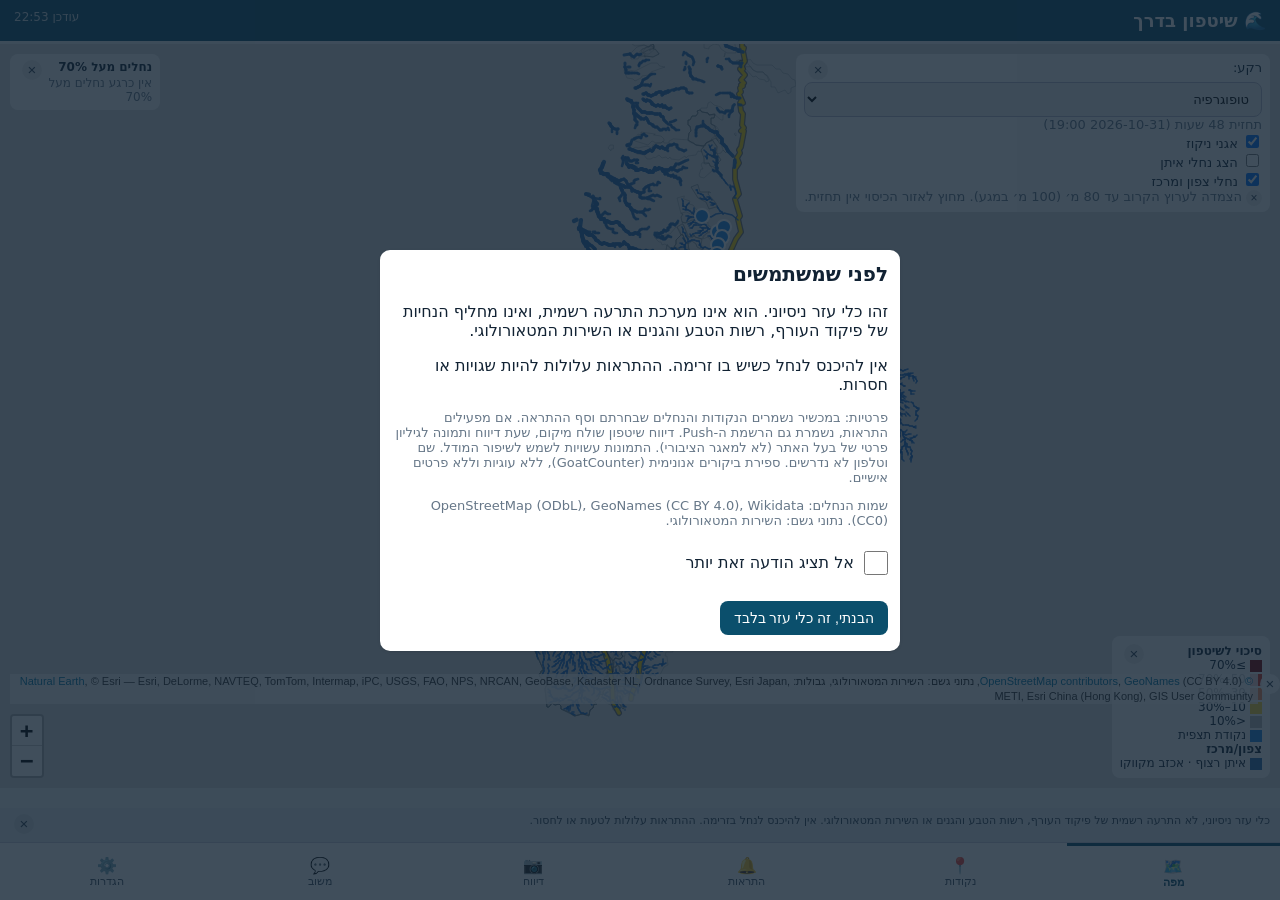
==== commit bd2af948: "Merge main into cursor/flow-marker (sw.js keep v37 + flow_marker.js)" ====
--- a/site/index.html
+++ b/site/index.html
@@ -116,6 +116,7 @@
 <script src="./tap_basin.js"></script>
 <script src="./app.js"></script>
 <script src="./tap.js"></script>
+<script src="./flow_marker.js"></script>
 <script src="./reports.js"></script>
 <script src="./collapse.js"></script><script data-goatcounter="https://flood-alerts.goatcounter.com/count" async src="https://gc.zgo.at/count.v5.js" crossorigin="anonymous" integrity="sha384-atnOLvQb9t+jTSipvd75X2yginT4PjVbqDdlJAmxMm+wYElFmeR6EmLP5bYeoRVQ"></script>
 </body></html>
--- a/site/app.css
+++ b/site/app.css
@@ -131,3 +131,5 @@
  .leaflet-popup-content h2,.leaflet-popup-content h3,.leaflet-popup-content h4,.leaflet-popup-content b{font-size:12.5px}
  .leaflet-popup-content p{margin:4px 0}
 }
+/* flow_marker.js: static arrow for prefers-reduced-motion */
+.flow-arrow span{display:block;width:18px;height:18px;line-height:18px;text-align:center;font-size:15px;color:#ff3b30;text-shadow:0 0 2px #fff,0 0 2px #fff}
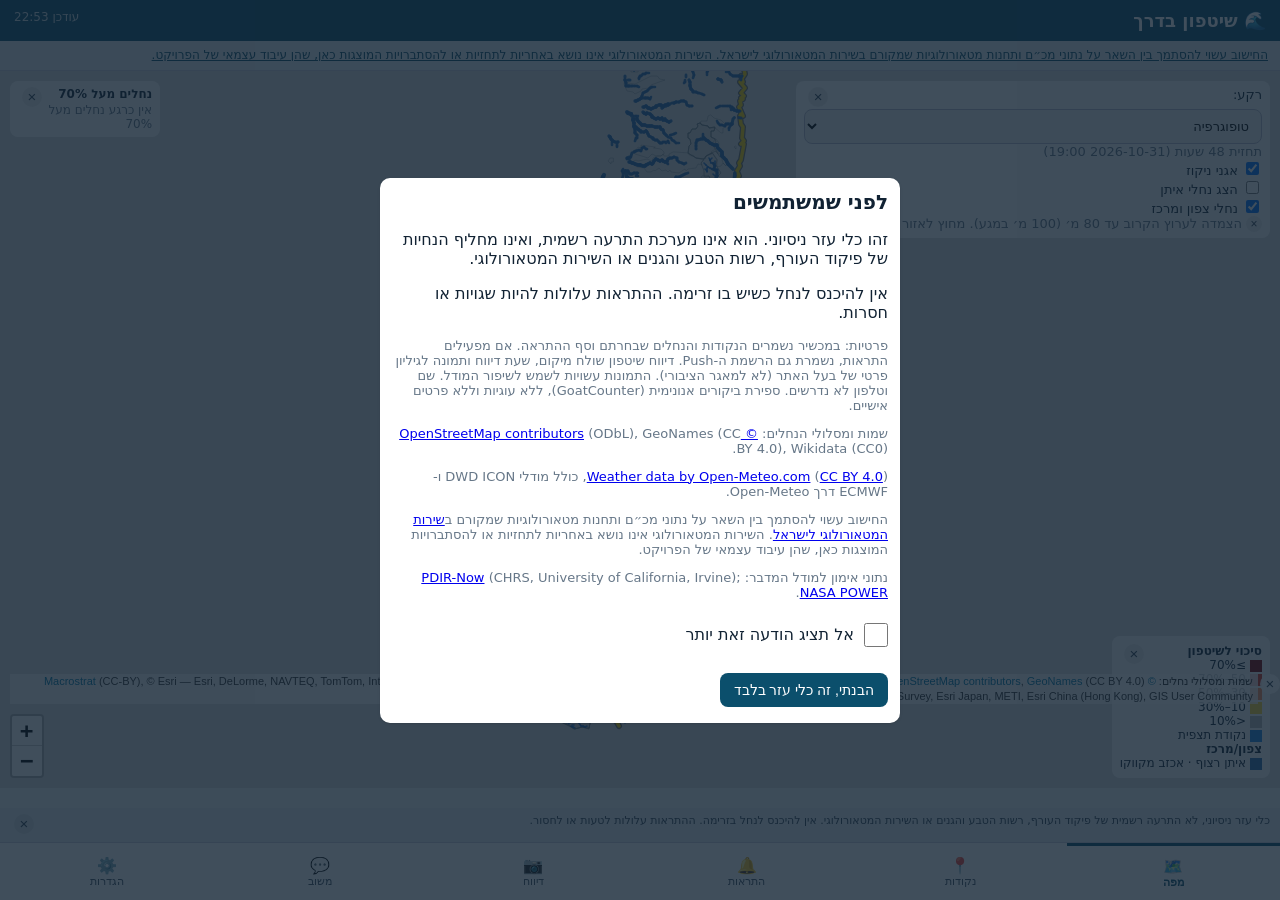
==== commit 3c54ab16: "Add prominent IMS credit and complete source citations (flood-v42) Always-visible IMS disclaimer und" ====
--- a/site/index.html
+++ b/site/index.html
@@ -15,12 +15,16 @@
   <p>זהו כלי עזר ניסיוני. הוא אינו מערכת התרעה רשמית, ואינו מחליף הנחיות של פיקוד העורף, רשות הטבע והגנים או השירות המטאורולוגי.</p>
   <p>אין להיכנס לנחל כשיש בו זרימה. ההתראות עלולות להיות שגויות או חסרות.</p>
   <p class="muted">פרטיות: במכשיר נשמרים הנקודות והנחלים שבחרתם וסף ההתראה. אם מפעילים התראות, נשמרת גם הרשמת ה-Push. דיווח שיטפון שולח מיקום, שעת דיווח ותמונה לגיליון פרטי של בעל האתר (לא למאגר הציבורי). התמונות עשויות לשמש לשיפור המודל. שם וטלפון לא נדרשים. ספירת ביקורים אנונימית (GoatCounter), ללא עוגיות וללא פרטים אישיים.</p>
-  <p class="muted">שמות הנחלים: OpenStreetMap (ODbL), GeoNames (CC BY 4.0), Wikidata (CC0). נתוני גשם: השירות המטאורולוגי.</p>
+  <p class="muted">שמות ומסלולי הנחלים: <a href="https://www.openstreetmap.org/copyright" rel="noopener" target="_blank">© OpenStreetMap contributors</a> (ODbL), GeoNames (CC BY 4.0), Wikidata (CC0).</p>
+  <p class="muted"><a href="https://open-meteo.com/" rel="noopener" target="_blank">Weather data by Open-Meteo.com</a> (<a href="https://creativecommons.org/licenses/by/4.0/" rel="noopener" target="_blank">CC BY 4.0</a>), כולל מודלי DWD ICON ו-ECMWF דרך Open-Meteo.</p>
+  <p class="muted">החישוב עשוי להסתמך בין השאר על נתוני מכ״ם ותחנות מטאורולוגיות שמקורם ב<a href="https://ims.gov.il/he/ObservationDataAPI" rel="noopener" target="_blank">שירות המטאורולוגי לישראל</a>. השירות המטאורולוגי אינו נושא באחריות לתחזיות או להסתברויות המוצגות כאן, שהן עיבוד עצמאי של הפרויקט.</p>
+  <p class="muted">נתוני אימון למודל המדבר: <a href="https://chrsdata.eng.uci.edu/" rel="noopener" target="_blank">PDIR-Now</a> (CHRS, University of California, Irvine); <a href="https://power.larc.nasa.gov/" rel="noopener" target="_blank">NASA POWER</a>.</p>
   <label class="gate-cb" for="gate-hide"><input type="checkbox" id="gate-hide"> <span>אל תציג הודעה זאת יותר</span></label>
   <button type="button" class="btn" id="gate-ok">הבנתי, זה כלי עזר בלבד</button>
  </div>
 </div>
 <header><span>🌊 שיטפון בדרך</span><small id="hdr"></small></header>
+<p class="ims-credit" id="ims-credit"><a class="ims-credit-full" href="https://ims.gov.il/he/ObservationDataAPI" rel="noopener" target="_blank">החישוב עשוי להסתמך בין השאר על נתוני מכ״ם ותחנות מטאורולוגיות שמקורם בשירות המטאורולוגי לישראל. השירות המטאורולוגי אינו נושא באחריות לתחזיות או להסתברויות המוצגות כאן, שהן עיבוד עצמאי של הפרויקט.</a><a class="ims-credit-short" href="https://ims.gov.il/he/ObservationDataAPI" rel="noopener" target="_blank">מקור אפשרי לנתוני מכ״ם ותחנות: השירות המטאורולוגי לישראל, שאינו נושא באחריות לתחזיות האתר.</a></p>
 <main>
 <section id="p-map" class="page on"><div id="map"></div>
  <div class="ctl" id="ctl">רקע: <select id="base"><option value="topo">טופוגרפיה</option><option value="sat">לוויין</option></select><br><span class="muted" id="fc-label">תחזית 48 שעות</span><br><label><input type="checkbox" id="basins" checked> אגני ניקוז</label><br><label><input type="checkbox" id="per"> הצג נחלי איתן</label><br><label><input type="checkbox" id="north" checked> נחלי צפון ומרכז</label><div class="muted snap-hint" id="snap-hint">הצמדה לערוץ הקרוב עד 80 מ׳ (100 מ׳ במגע). מחוץ לאזור הכיסוי אין תחזית.</div></div>
@@ -35,7 +39,10 @@
  <div class="card"><h3>התראות לטלפון</h3><button type="button" class="btn" id="enable-push">הפעל התראות במכשיר הזה</button> <button type="button" class="btn alt" id="test-push">שלח בדיקה</button> <button type="button" class="btn alt" id="unsubscribe-all">בטל את כל ההתראות</button><div id="pst" class="muted"></div>
  <div class="muted">באייפון: יש להוסיף קודם את האתר למסך הבית (שיתוף ← "הוסף למסך הבית").</div>
  <p class="muted">פרטיות: נשמרים הרשמת ה-Push, הנקודות או הנחלים שנבחרו, וסף ההתראה. דיווח שומר מיקום, שעה ותמונה אצל בעל האתר בלבד. התמונות עשויות לשמש לשיפור המודל. אין חובה למסור שם או טלפון. ספירת ביקורים אנונימית (GoatCounter), ללא עוגיות וללא פרטים אישיים.</p>
- <p class="muted">שמות הנחלים: OpenStreetMap (ODbL), GeoNames (CC BY 4.0), Wikidata (CC0). נתוני גשם: השירות המטאורולוגי.</p>
+ <p class="muted">שמות ומסלולי הנחלים: <a href="https://www.openstreetmap.org/copyright" rel="noopener" target="_blank">© OpenStreetMap contributors</a> (ODbL), GeoNames (CC BY 4.0), Wikidata (CC0).</p>
+ <p class="muted"><a href="https://open-meteo.com/" rel="noopener" target="_blank">Weather data by Open-Meteo.com</a> (<a href="https://creativecommons.org/licenses/by/4.0/" rel="noopener" target="_blank">CC BY 4.0</a>), כולל מודלי DWD ICON ו-ECMWF דרך Open-Meteo.</p>
+ <p class="muted">החישוב עשוי להסתמך בין השאר על נתוני מכ״ם ותחנות מטאורולוגיות שמקורם ב<a href="https://ims.gov.il/he/ObservationDataAPI" rel="noopener" target="_blank">שירות המטאורולוגי לישראל</a>. השירות המטאורולוגי אינו נושא באחריות לתחזיות או להסתברויות המוצגות כאן, שהן עיבוד עצמאי של הפרויקט.</p>
+ <p class="muted">נתוני אימון למודל המדבר: <a href="https://chrsdata.eng.uci.edu/" rel="noopener" target="_blank">PDIR-Now</a> (CHRS, University of California, Irvine); <a href="https://power.larc.nasa.gov/" rel="noopener" target="_blank">NASA POWER</a>.</p>
  <p class="muted" dir="ltr">Copernicus DEM GLO-30: © DLR e.V. 2010-2014 and © Airbus Defence and Space GmbH 2014-2018 provided under COPERNICUS by the European Union and ESA; all rights reserved</p></div>
 </section>
 <section id="p-report" class="page">
--- a/site/app.css
+++ b/site/app.css
@@ -1,8 +1,18 @@
 *{box-sizing:border-box}
-body{margin:0;font-family:system-ui,"Segoe UI",Arial,sans-serif;background:#f3f6f8;color:#123}
-header{background:#0b4f6c;color:#fff;padding:10px 14px;font-weight:700;font-size:18px;display:flex;justify-content:space-between}
+html,body{height:100%}
+body{margin:0;display:flex;flex-direction:column;font-family:system-ui,"Segoe UI",Arial,sans-serif;background:#f3f6f8;color:#123}
+header{flex:none;background:#0b4f6c;color:#fff;padding:10px 14px;font-weight:700;font-size:18px;display:flex;justify-content:space-between}
 header small{font-weight:400;opacity:.8;font-size:12px}
-main{position:absolute;top:44px;bottom:112px;left:0;right:0;overflow:auto}
+.ims-credit{flex:none;margin:0;background:#e7eef2;color:#234;font-size:12px;line-height:1.4;padding:6px 12px;border-bottom:1px solid #ccd;z-index:600}
+.ims-credit a{color:#0b4f6c;text-decoration:underline}
+.ims-credit-short{display:none}
+.ims-credit-full{display:inline}
+@media (max-width:599px){
+ .ims-credit{font-size:11px;line-height:1.35;padding:5px 10px}
+ .ims-credit-full{display:none}
+ .ims-credit-short{display:inline}
+}
+main{position:relative;flex:1 1 auto;min-height:0;overflow:auto;margin-bottom:112px}
 #map{position:absolute;inset:0}
 .page{display:none;padding:12px}
 .page.on{display:block}
@@ -94,12 +104,11 @@
 .ui-attr-wrap .leaflet-control-attribution{margin:0!important;float:none}
 .ui-x-attr{float:none;background:#fffe;margin:0;flex:none}
 .ui-chip-attr{width:22px;height:22px;padding:0;border-radius:50%;font-size:12px}
-body.hid-legal main{bottom:58px}
+body.hid-legal main{margin-bottom:58px}
 body.hid-legal .ui-chip-legend{bottom:40px}
 @media (max-width:480px){
  header{padding:6px 10px;font-size:15px;align-items:center}
  header small{font-size:10px}
- main{top:33px}
  .ctl{left:auto;right:6px;top:6px;max-width:62vw;font-size:11px;line-height:1.35;padding:4px 6px}
  .ctl select{font-size:11px;padding:1px 2px;width:auto;max-width:42vw;border-radius:4px}
  .ctl input[type=checkbox]{width:12px;height:12px;margin:0 0 0 3px;vertical-align:middle}
@@ -110,7 +119,7 @@
  .ui-chip-legend{bottom:6px;right:6px}
  body.hid-legal .ui-chip-legend,body.hid-legal .legend{bottom:6px}
  .legal{font-size:10px;line-height:1.25;padding:4px 8px;max-height:44px}
- main{bottom:102px}
+ main{margin-bottom:102px}
  .leaflet-popup-content-wrapper{border-radius:8px}
  .leaflet-popup-content{margin:8px 10px;font-size:11.5px;line-height:1.3;max-width:calc(100vw - 60px)!important;max-height:30vh}
  .leaflet-popup-content .btn{font-size:11.5px;padding:5px 8px;margin:2px 0}
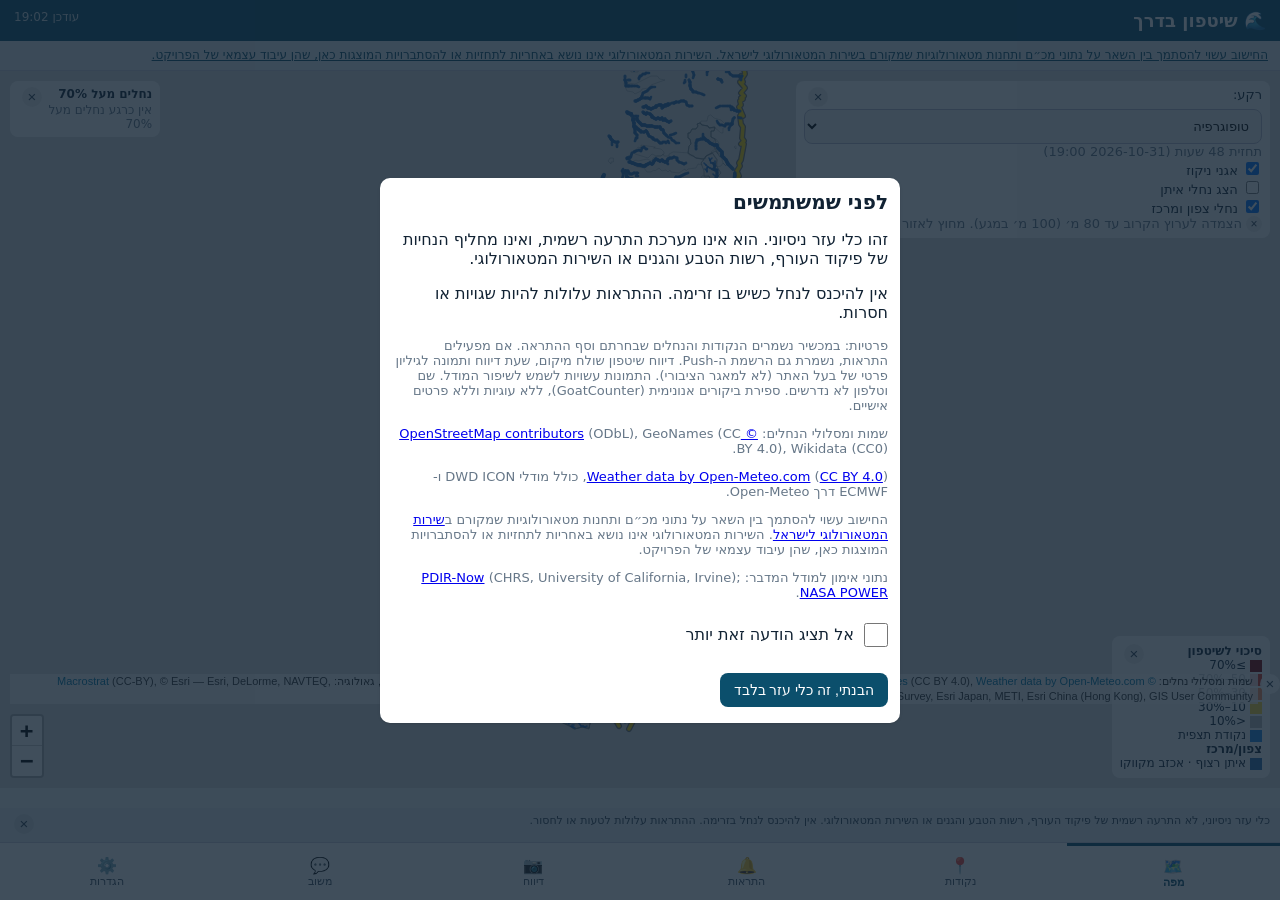
==== commit 52f1cf40: "radar-live site plumbing behind RADAR_LIVE_MODE (default off) - site/data_source.js: browser reads r" ====
--- a/site/index.html
+++ b/site/index.html
@@ -1,6 +1,6 @@
 <!doctype html><html lang="he" dir="rtl"><head><meta charset="utf-8">
 <meta name="viewport" content="width=device-width,initial-scale=1,viewport-fit=cover">
-<meta http-equiv="Content-Security-Policy" content="default-src 'self'; script-src 'self' https://gc.zgo.at; style-src 'self' 'unsafe-inline'; img-src 'self' data: https://flood-alerts.goatcounter.com https://server.arcgisonline.com https://services.arcgisonline.com; connect-src 'self' https://flood-alerts.goatcounter.com https://script.google.com https://script.googleusercontent.com; font-src 'self'; worker-src 'self'; manifest-src 'self'; base-uri 'self'; form-action 'self'; object-src 'none'; frame-src 'none'">
+<meta http-equiv="Content-Security-Policy" content="default-src 'self'; script-src 'self' https://gc.zgo.at; style-src 'self' 'unsafe-inline'; img-src 'self' data: https://flood-alerts.goatcounter.com https://server.arcgisonline.com https://services.arcgisonline.com; connect-src 'self' https://raw.githubusercontent.com https://flood-alerts.goatcounter.com https://script.google.com https://script.googleusercontent.com; font-src 'self'; worker-src 'self'; manifest-src 'self'; base-uri 'self'; form-action 'self'; object-src 'none'; frame-src 'none'">
 <meta name="referrer" content="strict-origin-when-cross-origin">
 <title>שיטפון בדרך</title><link rel="manifest" href="./manifest.json"><meta name="theme-color" content="#0b4f6c">
 <link rel="icon" href="./favicon.ico" sizes="any">
@@ -121,6 +121,7 @@
 <nav><button type="button" data-p="map" class="on"><b>🗺️</b>מפה</button><button type="button" data-p="points"><b>📍</b>נקודות</button><button type="button" data-p="alerts"><b>🔔</b>התראות</button><button type="button" data-p="report"><b>📷</b>דיווח</button><button type="button" data-p="feedback"><b>💬</b>משוב</button><button type="button" data-p="set"><b>⚙️</b>הגדרות</button></nav>
 <script src="./report_rules.js"></script>
 <script src="./tap_basin.js"></script>
+<script src="./data_source.js"></script>
 <script src="./app.js"></script>
 <script src="./tap.js"></script>
 <script src="./flow_marker.js"></script>
--- a/site/app.css
+++ b/site/app.css
@@ -142,3 +142,10 @@
 }
 /* flow_marker.js: static arrow for prefers-reduced-motion */
 .flow-arrow span{display:block;width:18px;height:18px;line-height:18px;text-align:center;font-size:15px;color:#ff3b30;text-shadow:0 0 2px #fff,0 0 2px #fff}
+/* radar-live source banner (data_source.js; shown only when radar_live.mode is on) */
+.src-banner{padding:6px 10px;font-size:13px;line-height:1.35;border-bottom:1px solid rgba(0,0,0,.12)}
+.src-banner .src-sub{font-size:11.5px;opacity:.85}
+.src-radar{background:#e6f4ea;color:#14532d}
+.src-forecast{background:#fff3cd;color:#7a4b00;font-weight:600}
+.src-forecast .src-sub{font-weight:400}
+.src-old{background:#eceff1;color:#37474f}
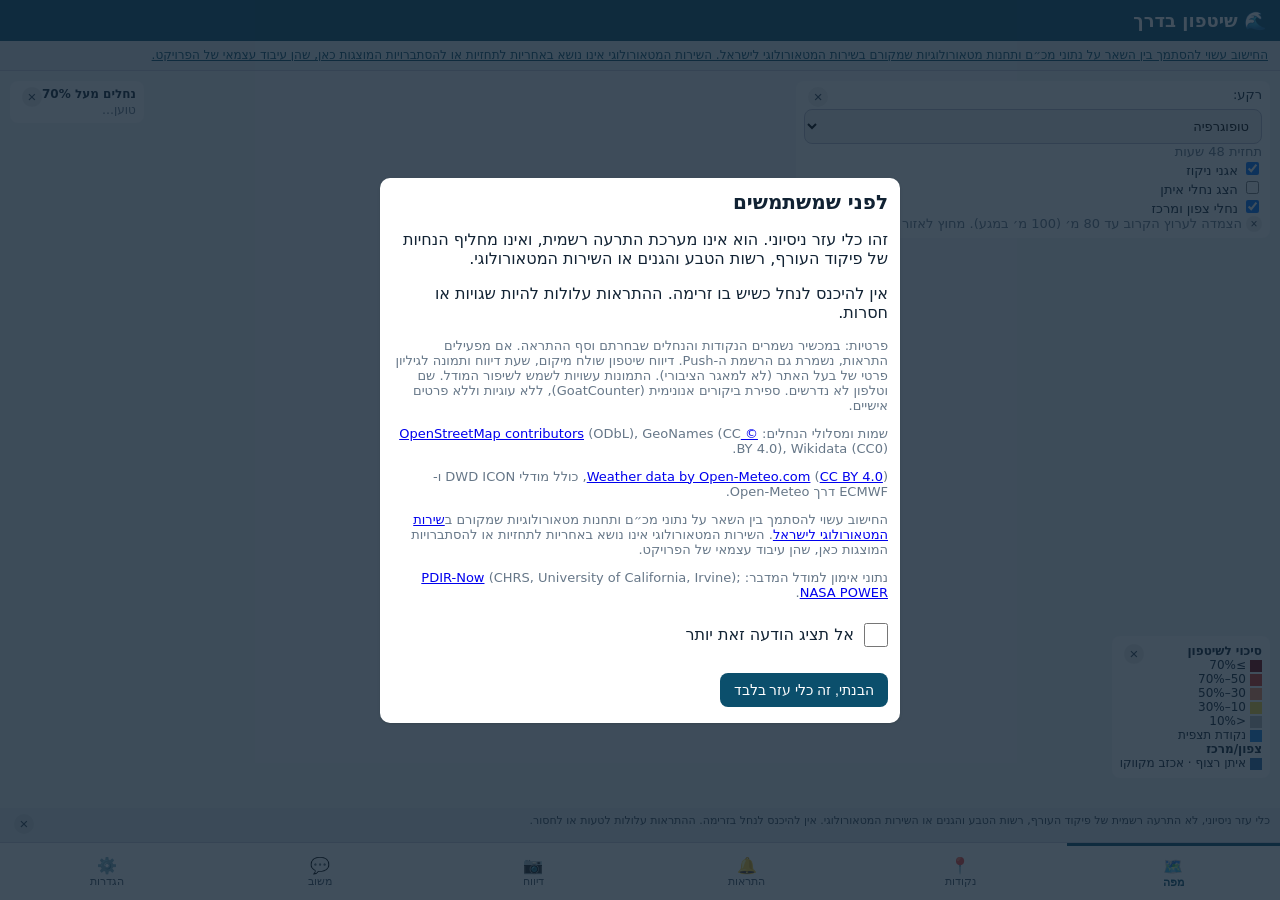
==== commit 95d6ae28: "Add a password gate from settings into the private editor. The public site decrypts the editor path " ====
--- a/site/index.html
+++ b/site/index.html
@@ -1,6 +1,6 @@
 <!doctype html><html lang="he" dir="rtl"><head><meta charset="utf-8">
 <meta name="viewport" content="width=device-width,initial-scale=1,viewport-fit=cover">
-<meta http-equiv="Content-Security-Policy" content="default-src 'self'; script-src 'self' https://gc.zgo.at; style-src 'self' 'unsafe-inline'; img-src 'self' data: https://flood-alerts.goatcounter.com https://server.arcgisonline.com https://services.arcgisonline.com; connect-src 'self' https://raw.githubusercontent.com https://flood-alerts.goatcounter.com https://script.google.com https://script.googleusercontent.com; font-src 'self'; worker-src 'self'; manifest-src 'self'; base-uri 'self'; form-action 'self'; object-src 'none'; frame-src 'none'">
+<meta http-equiv="Content-Security-Policy" content="default-src 'self'; script-src 'self' https://gc.zgo.at; style-src 'self' 'unsafe-inline'; img-src 'self' data: https://flood-alerts.goatcounter.com https://server.arcgisonline.com https://services.arcgisonline.com; connect-src 'self' https://flood-alerts.goatcounter.com https://script.google.com https://script.googleusercontent.com; font-src 'self'; worker-src 'self'; manifest-src 'self'; base-uri 'self'; form-action 'self'; object-src 'none'; frame-src 'none'">
 <meta name="referrer" content="strict-origin-when-cross-origin">
 <title>שיטפון בדרך</title><link rel="manifest" href="./manifest.json"><meta name="theme-color" content="#0b4f6c">
 <link rel="icon" href="./favicon.ico" sizes="any">
@@ -23,6 +23,19 @@
   <button type="button" class="btn" id="gate-ok">הבנתי, זה כלי עזר בלבד</button>
  </div>
 </div>
+<div id="editor-gate" class="gate" role="dialog" aria-modal="true" aria-labelledby="editor-gate-title" hidden>
+ <form class="card" id="editor-gate-form" method="post" autocomplete="off">
+  <h2 id="editor-gate-title">כניסה לעורך</h2>
+  <label class="field" for="editor-pass">סיסמה
+   <input id="editor-pass" type="password" autocomplete="off" autocapitalize="off" spellcheck="false" enterkeyhint="go">
+  </label>
+  <p id="editor-gate-err" class="editor-gate-err" hidden>סיסמה שגויה</p>
+  <div class="editor-gate-actions">
+   <button type="submit" class="btn" id="editor-gate-go">כניסה</button>
+   <button type="button" class="btn alt" id="editor-gate-cancel">ביטול</button>
+  </div>
+ </form>
+</div>
 <header><span>🌊 שיטפון בדרך</span><small id="hdr"></small></header>
 <p class="ims-credit" id="ims-credit"><a class="ims-credit-full" href="https://ims.gov.il/he/ObservationDataAPI" rel="noopener" target="_blank">החישוב עשוי להסתמך בין השאר על נתוני מכ״ם ותחנות מטאורולוגיות שמקורם בשירות המטאורולוגי לישראל. השירות המטאורולוגי אינו נושא באחריות לתחזיות או להסתברויות המוצגות כאן, שהן עיבוד עצמאי של הפרויקט.</a><a class="ims-credit-short" href="https://ims.gov.il/he/ObservationDataAPI" rel="noopener" target="_blank">מקור אפשרי לנתוני מכ״ם ותחנות: השירות המטאורולוגי לישראל, שאינו נושא באחריות לתחזיות האתר.</a></p>
 <main>
@@ -32,6 +45,7 @@
 <section id="p-points" class="page"><input id="q" class="search" placeholder="חיפוש נקודה או נחל…"><div id="unsub-msg" class="muted"></div><div id="plist"></div></section>
 <section id="p-alerts" class="page"><div id="alist"></div></section>
 <section id="p-set" class="page">
+ <div class="card"><button type="button" class="editor-row" id="open-editor">🔒 עורך נחלים</button></div>
  <div class="card"><h3>הנקודות שלי</h3><div id="mypoints" class="muted">הקישו על המפה ושמרו נקודה. היא תיכנס להתראות.</div></div>
  <div class="card"><h3>מועדפים</h3><div id="favs" class="muted"></div><div class="muted">מוסיפים מועדפים בכוכב ⭐ בכרטיס הנקודה.</div>
  <p>הוספת נחל שלם: <input id="snew" class="stream-input" placeholder="למשל: נחל צין"> <button type="button" class="btn" id="add-stream">הוסף</button></p></div>
@@ -121,10 +135,11 @@
 <nav><button type="button" data-p="map" class="on"><b>🗺️</b>מפה</button><button type="button" data-p="points"><b>📍</b>נקודות</button><button type="button" data-p="alerts"><b>🔔</b>התראות</button><button type="button" data-p="report"><b>📷</b>דיווח</button><button type="button" data-p="feedback"><b>💬</b>משוב</button><button type="button" data-p="set"><b>⚙️</b>הגדרות</button></nav>
 <script src="./report_rules.js"></script>
 <script src="./tap_basin.js"></script>
-<script src="./data_source.js"></script>
 <script src="./app.js"></script>
 <script src="./tap.js"></script>
 <script src="./flow_marker.js"></script>
 <script src="./reports.js"></script>
-<script src="./collapse.js"></script><script data-goatcounter="https://flood-alerts.goatcounter.com/count" async src="https://gc.zgo.at/count.v5.js" crossorigin="anonymous" integrity="sha384-atnOLvQb9t+jTSipvd75X2yginT4PjVbqDdlJAmxMm+wYElFmeR6EmLP5bYeoRVQ"></script>
+<script src="./collapse.js"></script>
+<script src="./editor_gate.js"></script>
+<script data-goatcounter="https://flood-alerts.goatcounter.com/count" async src="https://gc.zgo.at/count.v5.js" crossorigin="anonymous" integrity="sha384-atnOLvQb9t+jTSipvd75X2yginT4PjVbqDdlJAmxMm+wYElFmeR6EmLP5bYeoRVQ"></script>
 </body></html>
--- a/site/app.css
+++ b/site/app.css
@@ -142,10 +142,13 @@
 }
 /* flow_marker.js: static arrow for prefers-reduced-motion */
 .flow-arrow span{display:block;width:18px;height:18px;line-height:18px;text-align:center;font-size:15px;color:#ff3b30;text-shadow:0 0 2px #fff,0 0 2px #fff}
-/* radar-live source banner (data_source.js; shown only when radar_live.mode is on) */
-.src-banner{padding:6px 10px;font-size:13px;line-height:1.35;border-bottom:1px solid rgba(0,0,0,.12)}
-.src-banner .src-sub{font-size:11.5px;opacity:.85}
-.src-radar{background:#e6f4ea;color:#14532d}
-.src-forecast{background:#fff3cd;color:#7a4b00;font-weight:600}
-.src-forecast .src-sub{font-weight:400}
-.src-old{background:#eceff1;color:#37474f}
+.editor-row{display:flex;align-items:center;width:100%;min-height:44px;margin:0;padding:8px 2px;border:0;background:none;color:#123;font:inherit;font-size:16px;font-weight:700;text-align:right;cursor:pointer;border-radius:8px}
+.editor-row:hover,.editor-row:focus-visible{background:#e4eef3}
+#editor-gate{z-index:9100}
+#editor-gate .card{width:min(360px,100%);max-width:360px}
+#editor-gate .field{display:flex;flex-direction:column;align-items:stretch;gap:6px;margin:0 0 4px;font-size:14px}
+#editor-pass{width:100%;padding:10px;border:1px solid #bbc;border-radius:8px;font:inherit;font-size:16px}
+.editor-gate-err{color:#a32020;font-size:14px;font-weight:700;margin:8px 0}
+#editor-gate-err[hidden]{display:none}
+.editor-gate-actions{display:flex;gap:8px;margin-top:8px}
+.editor-gate-actions .btn{flex:1;margin:0;min-height:44px}
